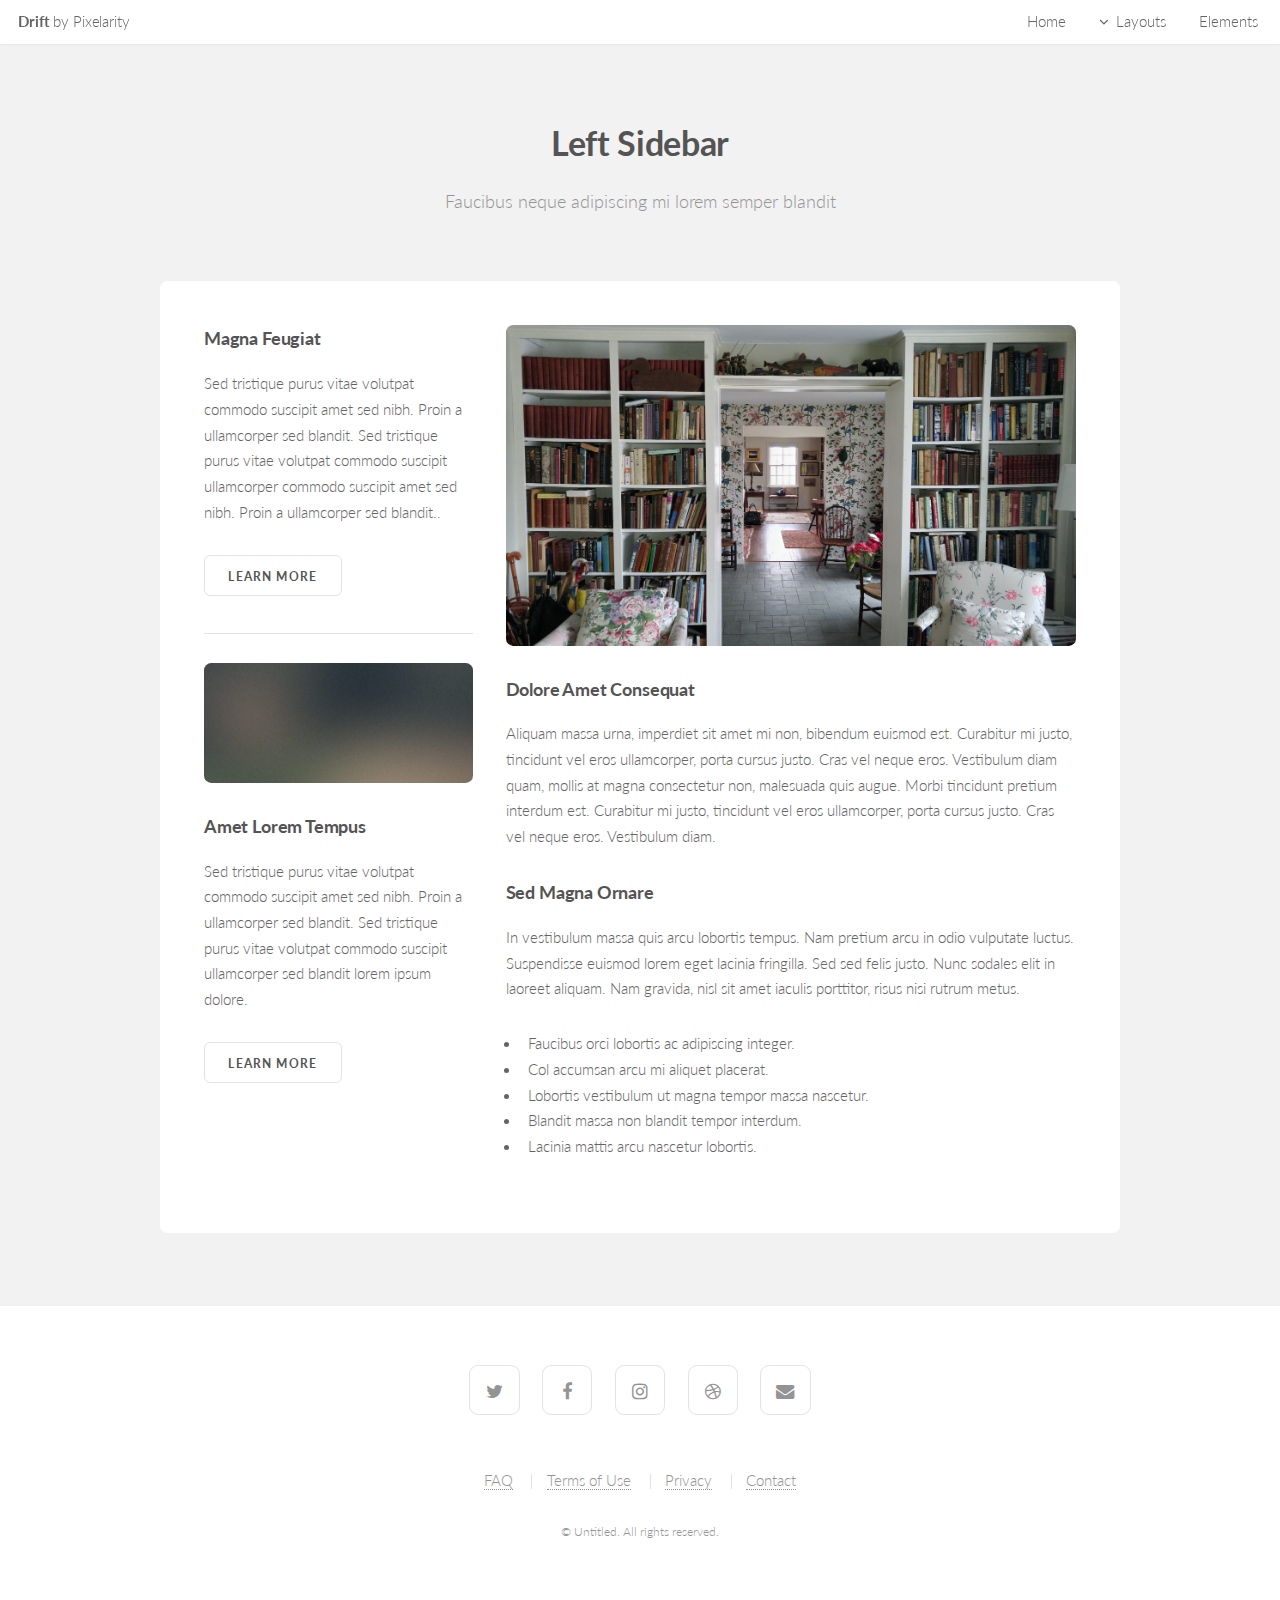
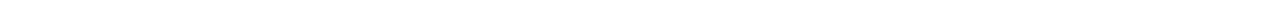
==== left-sidebar.html @ 007a4d3f "Initial" ====
<!DOCTYPE HTML>
<!--
	Drift by Pixelarity
	pixelarity.com | hello@pixelarity.com
	License: pixelarity.com/license
-->
<html>
	<head>
		<title>Untitled</title>
		<meta charset="utf-8" />
		<meta name="viewport" content="width=device-width, initial-scale=1, user-scalable=no" />
		<link rel="stylesheet" href="assets/css/main.css" />
	</head>
	<body class="is-preload">

		<!-- Header -->
			<header id="header">
				<h1><a href="index.html">Drift <span>by Pixelarity</span></a></h1>
				<nav id="nav">
					<ul>
						<li><a href="index.html">Home</a></li>
						<li>
							<a href="#" class="icon fa-angle-down">Layouts</a>
							<ul>
								<li><a href="left-sidebar.html">Left Sidebar</a></li>
								<li><a href="right-sidebar.html">Right Sidebar</a></li>
								<li><a href="no-sidebar.html">No Sidebar</a></li>
								<li>
									<a href="#">Submenu</a>
									<ul>
										<li><a href="#">Option 1</a></li>
										<li><a href="#">Option 2</a></li>
										<li><a href="#">Option 3</a></li>
										<li><a href="#">Option 4</a></li>
									</ul>
								</li>
							</ul>
						</li>
						<li><a href="elements.html">Elements</a></li>
					</ul>
				</nav>
			</header>

		<!-- Main -->
			<section id="main" class="wrapper style1">
				<header class="major">
					<h2>Left Sidebar</h2>
					<p>Faucibus neque adipiscing mi lorem semper blandit</p>
				</header>
				<div class="container">
					<div class="row gtr-150">
						<div class="col-4 col-12-medium">

							<!-- Sidebar -->
								<section id="sidebar">
									<section>
										<h3>Magna Feugiat</h3>
										<p>Sed tristique purus vitae volutpat commodo suscipit amet sed nibh. Proin a ullamcorper sed blandit. Sed tristique purus vitae volutpat commodo suscipit ullamcorper commodo suscipit amet sed nibh. Proin a ullamcorper sed blandit..</p>
										<footer>
											<ul class="actions">
												<li><a href="#" class="button small alt">Learn More</a></li>
											</ul>
										</footer>
									</section>
									<hr />
									<section>
										<a href="#" class="image fit"><img src="images/pic02.jpg" alt="" /></a>
										<h3>Amet Lorem Tempus</h3>
										<p>Sed tristique purus vitae volutpat commodo suscipit amet sed nibh. Proin a ullamcorper sed blandit. Sed tristique purus vitae volutpat commodo suscipit ullamcorper sed blandit lorem ipsum dolore.</p>
										<footer>
											<ul class="actions">
												<li><a href="#" class="button small alt">Learn More</a></li>
											</ul>
										</footer>
									</section>
								</section>

						</div>
						<div class="col-8 col-12-medium imp-medium">

							<!-- Content -->
								<section id="content">
									<a href="#" class="image fit"><img src="images/slide02.jpg" alt="" /></a>
									<h3>Dolore Amet Consequat</h3>
									<p>Aliquam massa urna, imperdiet sit amet mi non, bibendum euismod est. Curabitur mi justo, tincidunt vel eros ullamcorper, porta cursus justo. Cras vel neque eros. Vestibulum diam quam, mollis at magna consectetur non, malesuada quis augue. Morbi tincidunt pretium interdum est. Curabitur mi justo, tincidunt vel eros ullamcorper, porta cursus justo. Cras vel neque eros. Vestibulum diam.</p>
									<h3>Sed Magna Ornare</h3>
									<p>In vestibulum massa quis arcu lobortis tempus. Nam pretium arcu in odio vulputate luctus. Suspendisse euismod lorem eget lacinia fringilla. Sed sed felis justo. Nunc sodales elit in laoreet aliquam. Nam gravida, nisl sit amet iaculis porttitor, risus nisi rutrum metus.</p>
									<ul>
										<li>Faucibus orci lobortis ac adipiscing integer.</li>
										<li>Col accumsan arcu mi aliquet placerat.</li>
										<li>Lobortis vestibulum ut magna tempor massa nascetur.</li>
										<li>Blandit massa non blandit tempor interdum.</li>
										<li>Lacinia mattis arcu nascetur lobortis.</li>
									</ul>
								</section>

						</div>
					</div>
				</div>
			</section>

		<!-- Footer -->
			<footer id="footer">
				<ul class="icons">
					<li><a href="#" class="icon fa-twitter"><span class="label">Twitter</span></a></li>
					<li><a href="#" class="icon fa-facebook"><span class="label">Facebook</span></a></li>
					<li><a href="#" class="icon fa-instagram"><span class="label">Instagram</span></a></li>
					<li><a href="#" class="icon fa-dribbble"><span class="label">Dribbble</span></a></li>
					<li><a href="#" class="icon fa-envelope"><span class="label">Envelope</span></a></li>
				</ul>
				<ul class="menu">
					<li><a href="#">FAQ</a></li>
					<li><a href="#">Terms of Use</a></li>
					<li><a href="#">Privacy</a></li>
					<li><a href="#">Contact</a></li>
				</ul>
				<span class="copyright">
					&copy; Untitled. All rights reserved.
				</span>
			</footer>

		<!-- Scripts -->
			<script src="assets/js/jquery.min.js"></script>
			<script src="assets/js/jquery.dropotron.min.js"></script>
			<script src="assets/js/jquery.scrollex.min.js"></script>
			<script src="assets/js/jquery.scrolly.min.js"></script>
			<script src="assets/js/jquery.slidertron.min.js"></script>
			<script src="assets/js/browser.min.js"></script>
			<script src="assets/js/breakpoints.min.js"></script>
			<script src="assets/js/util.js"></script>
			<script src="assets/js/main.js"></script>

	</body>
</html>
---- assets/css/main.css ----
@import url("font-awesome.min.css");
@import url("https://fonts.googleapis.com/css?family=Lato:300,700");

/*
	Drift by Pixelarity
	pixelarity.com | hello@pixelarity.com
	License: pixelarity.com/license
*/

html, body, div, span, applet, object,
iframe, h1, h2, h3, h4, h5, h6, p, blockquote,
pre, a, abbr, acronym, address, big, cite,
code, del, dfn, em, img, ins, kbd, q, s, samp,
small, strike, strong, sub, sup, tt, var, b,
u, i, center, dl, dt, dd, ol, ul, li, fieldset,
form, label, legend, table, caption, tbody,
tfoot, thead, tr, th, td, article, aside,
canvas, details, embed, figure, figcaption,
footer, header, hgroup, menu, nav, output, ruby,
section, summary, time, mark, audio, video {
	margin: 0;
	padding: 0;
	border: 0;
	font-size: 100%;
	font: inherit;
	vertical-align: baseline;}

article, aside, details, figcaption, figure,
footer, header, hgroup, menu, nav, section {
	display: block;}

body {
	line-height: 1;
}

ol, ul {
	list-style: none;
}

blockquote, q {
	quotes: none;
}

	blockquote:before, blockquote:after, q:before, q:after {
		content: '';
		content: none;
	}

table {
	border-collapse: collapse;
	border-spacing: 0;
}

body {
	-webkit-text-size-adjust: none;
}

mark {
	background-color: transparent;
	color: inherit;
}

input::-moz-focus-inner {
	border: 0;
	padding: 0;
}

input, select, textarea {
	-moz-appearance: none;
	-webkit-appearance: none;
	-ms-appearance: none;
	appearance: none;
}

/* Basic */

	html {
		box-sizing: border-box;
	}

	*, *:before, *:after {
		box-sizing: inherit;
	}

	body {
		background: #fff;
	}

		body.is-preload *, body.is-preload *:before, body.is-preload *:after {
			-moz-animation: none !important;
			-webkit-animation: none !important;
			-ms-animation: none !important;
			animation: none !important;
			-moz-transition: none !important;
			-webkit-transition: none !important;
			-ms-transition: none !important;
			transition: none !important;
		}

	body, input, select, textarea {
		color: #646464;
		font-family: "Lato", Helvetica, sans-serif;
		font-size: 15pt;
		font-weight: 300;
		line-height: 1.75em;
	}

	a {
		-moz-transition: color 0.2s ease-in-out, border-color 0.2s ease-in-out;
		-webkit-transition: color 0.2s ease-in-out, border-color 0.2s ease-in-out;
		-ms-transition: color 0.2s ease-in-out, border-color 0.2s ease-in-out;
		transition: color 0.2s ease-in-out, border-color 0.2s ease-in-out;
		color: #e0555a;
		text-decoration: none;
		border-bottom: dotted 1px;
	}

		a:hover {
			text-decoration: none;
			color: #e0555a !important;
			border-bottom-color: transparent;
		}

	strong, b {
		color: #545454;
		font-weight: 700;
	}

	em, i {
		font-style: italic;
	}

	p {
		margin: 0 0 2em 0;
	}

	h1, h2, h3, h4, h5, h6 {
		color: #545454;
		font-weight: 700;
		line-height: 1em;
		margin: 0 0 1em 0;
		letter-spacing: -0.01em;
	}

		h1 a, h2 a, h3 a, h4 a, h5 a, h6 a {
			color: inherit;
			text-decoration: none;
		}
	
	h2 {
		font-size: 1.75em;
		line-height: 1.5em;
	}

	h3 {
		font-size: 1.25em;
		line-height: 1.5em;
	}

	h4 {
		font-size: 1.1em;
		line-height: 1.5em;
	}

	h5 {
		font-size: 0.9em;
		line-height: 1.5em;
	}

	h6 {
		font-size: 0.7em;
		line-height: 1.5em;
	}

	sub {
		font-size: 0.8em;
		position: relative;
		top: 0.5em;
	}

	sup {
		font-size: 0.8em;
		position: relative;
		top: -0.5em;
	}

	hr {
		border: 0;
		border-bottom: solid 1px rgba(144, 144, 144, 0.25);
		margin: 2em 0;
	}

		hr.major {
			margin: 3em 0;
		}

	blockquote {
		border-left: solid 4px rgba(144, 144, 144, 0.25);
		font-style: italic;
		margin: 0 0 2em 0;
		padding: 0.5em 0 0.5em 2em;
	}

	code {
		background: rgba(144, 144, 144, 0.075);
		border-radius: 0.5em;
		border: solid 1px rgba(144, 144, 144, 0.25);
		font-family: "Courier New", monospace;
		font-size: 0.9em;
		margin: 0 0.25em;
		padding: 0.25em 0.65em;
	}

	pre {
		-webkit-overflow-scrolling: touch;
		font-family: "Courier New", monospace;
		font-size: 0.9em;
		margin: 0 0 2em 0;
	}

		pre code {
			display: block;
			line-height: 1.75em;
			padding: 1em 1.5em;
			overflow-x: auto;
		}

	.align-left {
		text-align: left;
	}

	.align-center {
		text-align: center;
	}

	.align-right {
		text-align: right;
	}

/* Row */

	.row {
		display: flex;
		flex-wrap: wrap;
		box-sizing: border-box;
		align-items: stretch;
	}

		.row > * {
			box-sizing: border-box;
		}

		.row.gtr-uniform > * > :last-child {
			margin-bottom: 0;
		}

		.row.aln-left {
			justify-content: flex-start;
		}

		.row.aln-center {
			justify-content: center;
		}

		.row.aln-right {
			justify-content: flex-end;
		}

		.row.aln-top {
			align-items: flex-start;
		}

		.row.aln-middle {
			align-items: center;
		}

		.row.aln-bottom {
			align-items: flex-end;
		}

		.row > .imp {
			order: -1;
		}

		.row > .col-1 {
			width: 8.3333333333%;
		}

		.row > .off-1 {
			margin-left: 8.3333333333%;
		}

		.row > .col-2 {
			width: 16.6666666667%;
		}

		.row > .off-2 {
			margin-left: 16.6666666667%;
		}

		.row > .col-3 {
			width: 25%;
		}

		.row > .off-3 {
			margin-left: 25%;
		}

		.row > .col-4 {
			width: 33.3333333333%;
		}

		.row > .off-4 {
			margin-left: 33.3333333333%;
		}

		.row > .col-5 {
			width: 41.6666666667%;
		}

		.row > .off-5 {
			margin-left: 41.6666666667%;
		}

		.row > .col-6 {
			width: 50%;
		}

		.row > .off-6 {
			margin-left: 50%;
		}

		.row > .col-7 {
			width: 58.3333333333%;
		}

		.row > .off-7 {
			margin-left: 58.3333333333%;
		}

		.row > .col-8 {
			width: 66.6666666667%;
		}

		.row > .off-8 {
			margin-left: 66.6666666667%;
		}

		.row > .col-9 {
			width: 75%;
		}

		.row > .off-9 {
			margin-left: 75%;
		}

		.row > .col-10 {
			width: 83.3333333333%;
		}

		.row > .off-10 {
			margin-left: 83.3333333333%;
		}

		.row > .col-11 {
			width: 91.6666666667%;
		}

		.row > .off-11 {
			margin-left: 91.6666666667%;
		}

		.row > .col-12 {
			width: 100%;
		}

		.row > .off-12 {
			margin-left: 100%;
		}

		.row.gtr-0 {
			margin-top: 0;
			margin-left: 0em;
		}

			.row.gtr-0 > * {
				padding: 0 0 0 0em;
			}

			.row.gtr-0.gtr-uniform {
				margin-top: 0em;
			}

				.row.gtr-0.gtr-uniform > * {
					padding-top: 0em;
				}

		.row.gtr-25 {
			margin-top: 0;
			margin-left: -0.5em;
		}

			.row.gtr-25 > * {
				padding: 0 0 0 0.5em;
			}

			.row.gtr-25.gtr-uniform {
				margin-top: -0.5em;
			}

				.row.gtr-25.gtr-uniform > * {
					padding-top: 0.5em;
				}

		.row.gtr-50 {
			margin-top: 0;
			margin-left: -1em;
		}

			.row.gtr-50 > * {
				padding: 0 0 0 1em;
			}

			.row.gtr-50.gtr-uniform {
				margin-top: -1em;
			}

				.row.gtr-50.gtr-uniform > * {
					padding-top: 1em;
				}

		.row {
			margin-top: 0;
			margin-left: -2em;
		}

			.row > * {
				padding: 0 0 0 2em;
			}

			.row.gtr-uniform {
				margin-top: -2em;
			}

				.row.gtr-uniform > * {
					padding-top: 2em;
				}

		.row.gtr-150 {
			margin-top: 0;
			margin-left: -3em;
		}

			.row.gtr-150 > * {
				padding: 0 0 0 3em;
			}

			.row.gtr-150.gtr-uniform {
				margin-top: -3em;
			}

				.row.gtr-150.gtr-uniform > * {
					padding-top: 3em;
				}

		.row.gtr-200 {
			margin-top: 0;
			margin-left: -4em;
		}

			.row.gtr-200 > * {
				padding: 0 0 0 4em;
			}

			.row.gtr-200.gtr-uniform {
				margin-top: -4em;
			}

				.row.gtr-200.gtr-uniform > * {
					padding-top: 4em;
				}

		@media screen and (max-width: 1680px) {

			.row {
				display: flex;
				flex-wrap: wrap;
				box-sizing: border-box;
				align-items: stretch;
			}

				.row > * {
					box-sizing: border-box;
				}

				.row.gtr-uniform > * > :last-child {
					margin-bottom: 0;
				}

				.row.aln-left {
					justify-content: flex-start;
				}

				.row.aln-center {
					justify-content: center;
				}

				.row.aln-right {
					justify-content: flex-end;
				}

				.row.aln-top {
					align-items: flex-start;
				}

				.row.aln-middle {
					align-items: center;
				}

				.row.aln-bottom {
					align-items: flex-end;
				}

				.row > .imp-xlarge {
					order: -1;
				}

				.row > .col-1-xlarge {
					width: 8.3333333333%;
				}

				.row > .off-1-xlarge {
					margin-left: 8.3333333333%;
				}

				.row > .col-2-xlarge {
					width: 16.6666666667%;
				}

				.row > .off-2-xlarge {
					margin-left: 16.6666666667%;
				}

				.row > .col-3-xlarge {
					width: 25%;
				}

				.row > .off-3-xlarge {
					margin-left: 25%;
				}

				.row > .col-4-xlarge {
					width: 33.3333333333%;
				}

				.row > .off-4-xlarge {
					margin-left: 33.3333333333%;
				}

				.row > .col-5-xlarge {
					width: 41.6666666667%;
				}

				.row > .off-5-xlarge {
					margin-left: 41.6666666667%;
				}

				.row > .col-6-xlarge {
					width: 50%;
				}

				.row > .off-6-xlarge {
					margin-left: 50%;
				}

				.row > .col-7-xlarge {
					width: 58.3333333333%;
				}

				.row > .off-7-xlarge {
					margin-left: 58.3333333333%;
				}

				.row > .col-8-xlarge {
					width: 66.6666666667%;
				}

				.row > .off-8-xlarge {
					margin-left: 66.6666666667%;
				}

				.row > .col-9-xlarge {
					width: 75%;
				}

				.row > .off-9-xlarge {
					margin-left: 75%;
				}

				.row > .col-10-xlarge {
					width: 83.3333333333%;
				}

				.row > .off-10-xlarge {
					margin-left: 83.3333333333%;
				}

				.row > .col-11-xlarge {
					width: 91.6666666667%;
				}

				.row > .off-11-xlarge {
					margin-left: 91.6666666667%;
				}

				.row > .col-12-xlarge {
					width: 100%;
				}

				.row > .off-12-xlarge {
					margin-left: 100%;
				}

				.row.gtr-0 {
					margin-top: 0;
					margin-left: 0em;
				}

					.row.gtr-0 > * {
						padding: 0 0 0 0em;
					}

					.row.gtr-0.gtr-uniform {
						margin-top: 0em;
					}

						.row.gtr-0.gtr-uniform > * {
							padding-top: 0em;
						}

				.row.gtr-25 {
					margin-top: 0;
					margin-left: -0.5em;
				}

					.row.gtr-25 > * {
						padding: 0 0 0 0.5em;
					}

					.row.gtr-25.gtr-uniform {
						margin-top: -0.5em;
					}

						.row.gtr-25.gtr-uniform > * {
							padding-top: 0.5em;
						}

				.row.gtr-50 {
					margin-top: 0;
					margin-left: -1em;
				}

					.row.gtr-50 > * {
						padding: 0 0 0 1em;
					}

					.row.gtr-50.gtr-uniform {
						margin-top: -1em;
					}

						.row.gtr-50.gtr-uniform > * {
							padding-top: 1em;
						}

				.row {
					margin-top: 0;
					margin-left: -2em;
				}

					.row > * {
						padding: 0 0 0 2em;
					}

					.row.gtr-uniform {
						margin-top: -2em;
					}

						.row.gtr-uniform > * {
							padding-top: 2em;
						}

				.row.gtr-150 {
					margin-top: 0;
					margin-left: -3em;
				}

					.row.gtr-150 > * {
						padding: 0 0 0 3em;
					}

					.row.gtr-150.gtr-uniform {
						margin-top: -3em;
					}

						.row.gtr-150.gtr-uniform > * {
							padding-top: 3em;
						}

				.row.gtr-200 {
					margin-top: 0;
					margin-left: -4em;
				}

					.row.gtr-200 > * {
						padding: 0 0 0 4em;
					}

					.row.gtr-200.gtr-uniform {
						margin-top: -4em;
					}

						.row.gtr-200.gtr-uniform > * {
							padding-top: 4em;
						}

		}

		@media screen and (max-width: 1280px) {

			.row {
				display: flex;
				flex-wrap: wrap;
				box-sizing: border-box;
				align-items: stretch;
			}

				.row > * {
					box-sizing: border-box;
				}

				.row.gtr-uniform > * > :last-child {
					margin-bottom: 0;
				}

				.row.aln-left {
					justify-content: flex-start;
				}

				.row.aln-center {
					justify-content: center;
				}

				.row.aln-right {
					justify-content: flex-end;
				}

				.row.aln-top {
					align-items: flex-start;
				}

				.row.aln-middle {
					align-items: center;
				}

				.row.aln-bottom {
					align-items: flex-end;
				}

				.row > .imp-large {
					order: -1;
				}

				.row > .col-1-large {
					width: 8.3333333333%;
				}

				.row > .off-1-large {
					margin-left: 8.3333333333%;
				}

				.row > .col-2-large {
					width: 16.6666666667%;
				}

				.row > .off-2-large {
					margin-left: 16.6666666667%;
				}

				.row > .col-3-large {
					width: 25%;
				}

				.row > .off-3-large {
					margin-left: 25%;
				}

				.row > .col-4-large {
					width: 33.3333333333%;
				}

				.row > .off-4-large {
					margin-left: 33.3333333333%;
				}

				.row > .col-5-large {
					width: 41.6666666667%;
				}

				.row > .off-5-large {
					margin-left: 41.6666666667%;
				}

				.row > .col-6-large {
					width: 50%;
				}

				.row > .off-6-large {
					margin-left: 50%;
				}

				.row > .col-7-large {
					width: 58.3333333333%;
				}

				.row > .off-7-large {
					margin-left: 58.3333333333%;
				}

				.row > .col-8-large {
					width: 66.6666666667%;
				}

				.row > .off-8-large {
					margin-left: 66.6666666667%;
				}

				.row > .col-9-large {
					width: 75%;
				}

				.row > .off-9-large {
					margin-left: 75%;
				}

				.row > .col-10-large {
					width: 83.3333333333%;
				}

				.row > .off-10-large {
					margin-left: 83.3333333333%;
				}

				.row > .col-11-large {
					width: 91.6666666667%;
				}

				.row > .off-11-large {
					margin-left: 91.6666666667%;
				}

				.row > .col-12-large {
					width: 100%;
				}

				.row > .off-12-large {
					margin-left: 100%;
				}

				.row.gtr-0 {
					margin-top: 0;
					margin-left: 0em;
				}

					.row.gtr-0 > * {
						padding: 0 0 0 0em;
					}

					.row.gtr-0.gtr-uniform {
						margin-top: 0em;
					}

						.row.gtr-0.gtr-uniform > * {
							padding-top: 0em;
						}

				.row.gtr-25 {
					margin-top: 0;
					margin-left: -0.375em;
				}

					.row.gtr-25 > * {
						padding: 0 0 0 0.375em;
					}

					.row.gtr-25.gtr-uniform {
						margin-top: -0.375em;
					}

						.row.gtr-25.gtr-uniform > * {
							padding-top: 0.375em;
						}

				.row.gtr-50 {
					margin-top: 0;
					margin-left: -0.75em;
				}

					.row.gtr-50 > * {
						padding: 0 0 0 0.75em;
					}

					.row.gtr-50.gtr-uniform {
						margin-top: -0.75em;
					}

						.row.gtr-50.gtr-uniform > * {
							padding-top: 0.75em;
						}

				.row {
					margin-top: 0;
					margin-left: -1.5em;
				}

					.row > * {
						padding: 0 0 0 1.5em;
					}

					.row.gtr-uniform {
						margin-top: -1.5em;
					}

						.row.gtr-uniform > * {
							padding-top: 1.5em;
						}

				.row.gtr-150 {
					margin-top: 0;
					margin-left: -2.25em;
				}

					.row.gtr-150 > * {
						padding: 0 0 0 2.25em;
					}

					.row.gtr-150.gtr-uniform {
						margin-top: -2.25em;
					}

						.row.gtr-150.gtr-uniform > * {
							padding-top: 2.25em;
						}

				.row.gtr-200 {
					margin-top: 0;
					margin-left: -3em;
				}

					.row.gtr-200 > * {
						padding: 0 0 0 3em;
					}

					.row.gtr-200.gtr-uniform {
						margin-top: -3em;
					}

						.row.gtr-200.gtr-uniform > * {
							padding-top: 3em;
						}

		}

		@media screen and (max-width: 980px) {

			.row {
				display: flex;
				flex-wrap: wrap;
				box-sizing: border-box;
				align-items: stretch;
			}

				.row > * {
					box-sizing: border-box;
				}

				.row.gtr-uniform > * > :last-child {
					margin-bottom: 0;
				}

				.row.aln-left {
					justify-content: flex-start;
				}

				.row.aln-center {
					justify-content: center;
				}

				.row.aln-right {
					justify-content: flex-end;
				}

				.row.aln-top {
					align-items: flex-start;
				}

				.row.aln-middle {
					align-items: center;
				}

				.row.aln-bottom {
					align-items: flex-end;
				}

				.row > .imp-medium {
					order: -1;
				}

				.row > .col-1-medium {
					width: 8.3333333333%;
				}

				.row > .off-1-medium {
					margin-left: 8.3333333333%;
				}

				.row > .col-2-medium {
					width: 16.6666666667%;
				}

				.row > .off-2-medium {
					margin-left: 16.6666666667%;
				}

				.row > .col-3-medium {
					width: 25%;
				}

				.row > .off-3-medium {
					margin-left: 25%;
				}

				.row > .col-4-medium {
					width: 33.3333333333%;
				}

				.row > .off-4-medium {
					margin-left: 33.3333333333%;
				}

				.row > .col-5-medium {
					width: 41.6666666667%;
				}

				.row > .off-5-medium {
					margin-left: 41.6666666667%;
				}

				.row > .col-6-medium {
					width: 50%;
				}

				.row > .off-6-medium {
					margin-left: 50%;
				}

				.row > .col-7-medium {
					width: 58.3333333333%;
				}

				.row > .off-7-medium {
					margin-left: 58.3333333333%;
				}

				.row > .col-8-medium {
					width: 66.6666666667%;
				}

				.row > .off-8-medium {
					margin-left: 66.6666666667%;
				}

				.row > .col-9-medium {
					width: 75%;
				}

				.row > .off-9-medium {
					margin-left: 75%;
				}

				.row > .col-10-medium {
					width: 83.3333333333%;
				}

				.row > .off-10-medium {
					margin-left: 83.3333333333%;
				}

				.row > .col-11-medium {
					width: 91.6666666667%;
				}

				.row > .off-11-medium {
					margin-left: 91.6666666667%;
				}

				.row > .col-12-medium {
					width: 100%;
				}

				.row > .off-12-medium {
					margin-left: 100%;
				}

				.row.gtr-0 {
					margin-top: 0;
					margin-left: 0em;
				}

					.row.gtr-0 > * {
						padding: 0 0 0 0em;
					}

					.row.gtr-0.gtr-uniform {
						margin-top: 0em;
					}

						.row.gtr-0.gtr-uniform > * {
							padding-top: 0em;
						}

				.row.gtr-25 {
					margin-top: 0;
					margin-left: -0.375em;
				}

					.row.gtr-25 > * {
						padding: 0 0 0 0.375em;
					}

					.row.gtr-25.gtr-uniform {
						margin-top: -0.375em;
					}

						.row.gtr-25.gtr-uniform > * {
							padding-top: 0.375em;
						}

				.row.gtr-50 {
					margin-top: 0;
					margin-left: -0.75em;
				}

					.row.gtr-50 > * {
						padding: 0 0 0 0.75em;
					}

					.row.gtr-50.gtr-uniform {
						margin-top: -0.75em;
					}

						.row.gtr-50.gtr-uniform > * {
							padding-top: 0.75em;
						}

				.row {
					margin-top: 0;
					margin-left: -1.5em;
				}

					.row > * {
						padding: 0 0 0 1.5em;
					}

					.row.gtr-uniform {
						margin-top: -1.5em;
					}

						.row.gtr-uniform > * {
							padding-top: 1.5em;
						}

				.row.gtr-150 {
					margin-top: 0;
					margin-left: -2.25em;
				}

					.row.gtr-150 > * {
						padding: 0 0 0 2.25em;
					}

					.row.gtr-150.gtr-uniform {
						margin-top: -2.25em;
					}

						.row.gtr-150.gtr-uniform > * {
							padding-top: 2.25em;
						}

				.row.gtr-200 {
					margin-top: 0;
					margin-left: -3em;
				}

					.row.gtr-200 > * {
						padding: 0 0 0 3em;
					}

					.row.gtr-200.gtr-uniform {
						margin-top: -3em;
					}

						.row.gtr-200.gtr-uniform > * {
							padding-top: 3em;
						}

		}

		@media screen and (max-width: 736px) {

			.row {
				display: flex;
				flex-wrap: wrap;
				box-sizing: border-box;
				align-items: stretch;
			}

				.row > * {
					box-sizing: border-box;
				}

				.row.gtr-uniform > * > :last-child {
					margin-bottom: 0;
				}

				.row.aln-left {
					justify-content: flex-start;
				}

				.row.aln-center {
					justify-content: center;
				}

				.row.aln-right {
					justify-content: flex-end;
				}

				.row.aln-top {
					align-items: flex-start;
				}

				.row.aln-middle {
					align-items: center;
				}

				.row.aln-bottom {
					align-items: flex-end;
				}

				.row > .imp-small {
					order: -1;
				}

				.row > .col-1-small {
					width: 8.3333333333%;
				}

				.row > .off-1-small {
					margin-left: 8.3333333333%;
				}

				.row > .col-2-small {
					width: 16.6666666667%;
				}

				.row > .off-2-small {
					margin-left: 16.6666666667%;
				}

				.row > .col-3-small {
					width: 25%;
				}

				.row > .off-3-small {
					margin-left: 25%;
				}

				.row > .col-4-small {
					width: 33.3333333333%;
				}

				.row > .off-4-small {
					margin-left: 33.3333333333%;
				}

				.row > .col-5-small {
					width: 41.6666666667%;
				}

				.row > .off-5-small {
					margin-left: 41.6666666667%;
				}

				.row > .col-6-small {
					width: 50%;
				}

				.row > .off-6-small {
					margin-left: 50%;
				}

				.row > .col-7-small {
					width: 58.3333333333%;
				}

				.row > .off-7-small {
					margin-left: 58.3333333333%;
				}

				.row > .col-8-small {
					width: 66.6666666667%;
				}

				.row > .off-8-small {
					margin-left: 66.6666666667%;
				}

				.row > .col-9-small {
					width: 75%;
				}

				.row > .off-9-small {
					margin-left: 75%;
				}

				.row > .col-10-small {
					width: 83.3333333333%;
				}

				.row > .off-10-small {
					margin-left: 83.3333333333%;
				}

				.row > .col-11-small {
					width: 91.6666666667%;
				}

				.row > .off-11-small {
					margin-left: 91.6666666667%;
				}

				.row > .col-12-small {
					width: 100%;
				}

				.row > .off-12-small {
					margin-left: 100%;
				}

				.row.gtr-0 {
					margin-top: 0;
					margin-left: 0em;
				}

					.row.gtr-0 > * {
						padding: 0 0 0 0em;
					}

					.row.gtr-0.gtr-uniform {
						margin-top: 0em;
					}

						.row.gtr-0.gtr-uniform > * {
							padding-top: 0em;
						}

				.row.gtr-25 {
					margin-top: 0;
					margin-left: -0.3125em;
				}

					.row.gtr-25 > * {
						padding: 0 0 0 0.3125em;
					}

					.row.gtr-25.gtr-uniform {
						margin-top: -0.3125em;
					}

						.row.gtr-25.gtr-uniform > * {
							padding-top: 0.3125em;
						}

				.row.gtr-50 {
					margin-top: 0;
					margin-left: -0.625em;
				}

					.row.gtr-50 > * {
						padding: 0 0 0 0.625em;
					}

					.row.gtr-50.gtr-uniform {
						margin-top: -0.625em;
					}

						.row.gtr-50.gtr-uniform > * {
							padding-top: 0.625em;
						}

				.row {
					margin-top: 0;
					margin-left: -1.25em;
				}

					.row > * {
						padding: 0 0 0 1.25em;
					}

					.row.gtr-uniform {
						margin-top: -1.25em;
					}

						.row.gtr-uniform > * {
							padding-top: 1.25em;
						}

				.row.gtr-150 {
					margin-top: 0;
					margin-left: -1.875em;
				}

					.row.gtr-150 > * {
						padding: 0 0 0 1.875em;
					}

					.row.gtr-150.gtr-uniform {
						margin-top: -1.875em;
					}

						.row.gtr-150.gtr-uniform > * {
							padding-top: 1.875em;
						}

				.row.gtr-200 {
					margin-top: 0;
					margin-left: -2.5em;
				}

					.row.gtr-200 > * {
						padding: 0 0 0 2.5em;
					}

					.row.gtr-200.gtr-uniform {
						margin-top: -2.5em;
					}

						.row.gtr-200.gtr-uniform > * {
							padding-top: 2.5em;
						}

		}

		@media screen and (max-width: 480px) {

			.row {
				display: flex;
				flex-wrap: wrap;
				box-sizing: border-box;
				align-items: stretch;
			}

				.row > * {
					box-sizing: border-box;
				}

				.row.gtr-uniform > * > :last-child {
					margin-bottom: 0;
				}

				.row.aln-left {
					justify-content: flex-start;
				}

				.row.aln-center {
					justify-content: center;
				}

				.row.aln-right {
					justify-content: flex-end;
				}

				.row.aln-top {
					align-items: flex-start;
				}

				.row.aln-middle {
					align-items: center;
				}

				.row.aln-bottom {
					align-items: flex-end;
				}

				.row > .imp-xsmall {
					order: -1;
				}

				.row > .col-1-xsmall {
					width: 8.3333333333%;
				}

				.row > .off-1-xsmall {
					margin-left: 8.3333333333%;
				}

				.row > .col-2-xsmall {
					width: 16.6666666667%;
				}

				.row > .off-2-xsmall {
					margin-left: 16.6666666667%;
				}

				.row > .col-3-xsmall {
					width: 25%;
				}

				.row > .off-3-xsmall {
					margin-left: 25%;
				}

				.row > .col-4-xsmall {
					width: 33.3333333333%;
				}

				.row > .off-4-xsmall {
					margin-left: 33.3333333333%;
				}

				.row > .col-5-xsmall {
					width: 41.6666666667%;
				}

				.row > .off-5-xsmall {
					margin-left: 41.6666666667%;
				}

				.row > .col-6-xsmall {
					width: 50%;
				}

				.row > .off-6-xsmall {
					margin-left: 50%;
				}

				.row > .col-7-xsmall {
					width: 58.3333333333%;
				}

				.row > .off-7-xsmall {
					margin-left: 58.3333333333%;
				}

				.row > .col-8-xsmall {
					width: 66.6666666667%;
				}

				.row > .off-8-xsmall {
					margin-left: 66.6666666667%;
				}

				.row > .col-9-xsmall {
					width: 75%;
				}

				.row > .off-9-xsmall {
					margin-left: 75%;
				}

				.row > .col-10-xsmall {
					width: 83.3333333333%;
				}

				.row > .off-10-xsmall {
					margin-left: 83.3333333333%;
				}

				.row > .col-11-xsmall {
					width: 91.6666666667%;
				}

				.row > .off-11-xsmall {
					margin-left: 91.6666666667%;
				}

				.row > .col-12-xsmall {
					width: 100%;
				}

				.row > .off-12-xsmall {
					margin-left: 100%;
				}

				.row.gtr-0 {
					margin-top: 0;
					margin-left: 0em;
				}

					.row.gtr-0 > * {
						padding: 0 0 0 0em;
					}

					.row.gtr-0.gtr-uniform {
						margin-top: 0em;
					}

						.row.gtr-0.gtr-uniform > * {
							padding-top: 0em;
						}

				.row.gtr-25 {
					margin-top: 0;
					margin-left: -0.3125em;
				}

					.row.gtr-25 > * {
						padding: 0 0 0 0.3125em;
					}

					.row.gtr-25.gtr-uniform {
						margin-top: -0.3125em;
					}

						.row.gtr-25.gtr-uniform > * {
							padding-top: 0.3125em;
						}

				.row.gtr-50 {
					margin-top: 0;
					margin-left: -0.625em;
				}

					.row.gtr-50 > * {
						padding: 0 0 0 0.625em;
					}

					.row.gtr-50.gtr-uniform {
						margin-top: -0.625em;
					}

						.row.gtr-50.gtr-uniform > * {
							padding-top: 0.625em;
						}

				.row {
					margin-top: 0;
					margin-left: -1.25em;
				}

					.row > * {
						padding: 0 0 0 1.25em;
					}

					.row.gtr-uniform {
						margin-top: -1.25em;
					}

						.row.gtr-uniform > * {
							padding-top: 1.25em;
						}

				.row.gtr-150 {
					margin-top: 0;
					margin-left: -1.875em;
				}

					.row.gtr-150 > * {
						padding: 0 0 0 1.875em;
					}

					.row.gtr-150.gtr-uniform {
						margin-top: -1.875em;
					}

						.row.gtr-150.gtr-uniform > * {
							padding-top: 1.875em;
						}

				.row.gtr-200 {
					margin-top: 0;
					margin-left: -2.5em;
				}

					.row.gtr-200 > * {
						padding: 0 0 0 2.5em;
					}

					.row.gtr-200.gtr-uniform {
						margin-top: -2.5em;
					}

						.row.gtr-200.gtr-uniform > * {
							padding-top: 2.5em;
						}

		}

/* Container */

	.container {
		margin: 0 auto;
		width: 1400px;
	}

		@media screen and (max-width: 1680px) {

			.container {
				width: 1200px;
			}

		}

		@media screen and (max-width: 1280px) {

			.container {
				width: 960px;
			}

		}

		@media screen and (max-width: 980px) {

			.container {
				width: 90%;
			}

		}

		@media screen and (max-width: 736px) {

			.container {
				width: 90%;
			}

		}

/* Section/Article */

	section.special, article.special {
		text-align: center;
	}

	header p {
		color: #949494;
		position: relative;
		margin: 0 0 1.5em 0;
	}

	header h2 + p {
		font-size: 1.25em;
		margin-top: -1em;
		line-height: 1.75em;
	}

	header h3 + p {
		font-size: 1.1em;
		margin-top: -0.85em;
		line-height: 1.5em;
	}

	header h4 + p,
	header h5 + p,
	header h6 + p {
		font-size: 0.9em;
		margin-top: -0.75em;
		line-height: 1.5em;
	}

	header.major {
		text-align: center;
	}

		header.major h2 {
			font-size: 2.35em;
		}

		header.major p {
			margin: -1em 0 3.5em 0;
		}

/* Form */

	form {
		margin: 0 0 2em 0;
	}

	label {
		color: #545454;
		display: block;
		font-size: 0.9em;
		font-weight: 700;
		margin: 0 0 1em 0;
	}

	input[type="text"],
	input[type="password"],
	input[type="email"],
	select,
	textarea {
		-moz-appearance: none;
		-webkit-appearance: none;
		-ms-appearance: none;
		appearance: none;
		background: rgba(144, 144, 144, 0.075);
		border-radius: 0.5em;
		border: none;
		border: solid 1px rgba(144, 144, 144, 0.25);
		color: inherit;
		display: block;
		outline: 0;
		padding: 0 1em;
		text-decoration: none;
		width: 100%;
	}

		input[type="text"]:invalid,
		input[type="password"]:invalid,
		input[type="email"]:invalid,
		select:invalid,
		textarea:invalid {
			box-shadow: none;
		}

		input[type="text"]:focus,
		input[type="password"]:focus,
		input[type="email"]:focus,
		select:focus,
		textarea:focus {
			border-color: #e0555a;
			box-shadow: 0 0 0 1px #e0555a;
		}

	select {
		background-image: url("data:image/svg+xml;charset=utf8,%3Csvg xmlns='http://www.w3.org/2000/svg' width='40' height='40' preserveAspectRatio='none' viewBox='0 0 40 40'%3E%3Cpath d='M9.4,12.3l10.4,10.4l10.4-10.4c0.2-0.2,0.5-0.4,0.9-0.4c0.3,0,0.6,0.1,0.9,0.4l3.3,3.3c0.2,0.2,0.4,0.5,0.4,0.9 c0,0.4-0.1,0.6-0.4,0.9L20.7,31.9c-0.2,0.2-0.5,0.4-0.9,0.4c-0.3,0-0.6-0.1-0.9-0.4L4.3,17.3c-0.2-0.2-0.4-0.5-0.4-0.9 c0-0.4,0.1-0.6,0.4-0.9l3.3-3.3c0.2-0.2,0.5-0.4,0.9-0.4S9.1,12.1,9.4,12.3z' fill='rgba(144, 144, 144, 0.25)' /%3E%3C/svg%3E");
		background-size: 1.25rem;
		background-repeat: no-repeat;
		background-position: calc(100% - 1rem) center;
		height: 2.75em;
		padding-right: 2.75em;
		text-overflow: ellipsis;
	}

		select:focus::-ms-value {
			background-color: transparent;
		}

		select::-ms-expand {
			display: none;
		}

		select option {
			color: #545454;
			background: #fff;
		}

	input[type="text"],
	input[type="password"],
	input[type="email"],
	select {
		height: 2.75em;
	}

	textarea {
		padding: 0.75em 1em;
	}

	input[type="checkbox"],
	input[type="radio"] {
		-moz-appearance: none;
		-webkit-appearance: none;
		-ms-appearance: none;
		appearance: none;
		display: block;
		float: left;
		margin-right: -2em;
		opacity: 0;
		width: 1em;
		z-index: -1;
	}

		input[type="checkbox"] + label,
		input[type="radio"] + label {
			text-decoration: none;
			color: #646464;
			cursor: pointer;
			display: inline-block;
			font-size: 1em;
			font-weight: 300;
			padding-left: 2.4em;
			padding-right: 0.75em;
			position: relative;
		}

			input[type="checkbox"] + label:before,
			input[type="radio"] + label:before {
				-moz-osx-font-smoothing: grayscale;
				-webkit-font-smoothing: antialiased;
				font-family: FontAwesome;
				font-style: normal;
				font-weight: normal;
				text-transform: none !important;
			}

			input[type="checkbox"] + label:before,
			input[type="radio"] + label:before {
				background: rgba(144, 144, 144, 0.075);
				border-radius: 0.5em;
				border: solid 1px rgba(144, 144, 144, 0.25);
				content: '';
				display: inline-block;
				height: 1.65em;
				left: 0;
				line-height: 1.58125em;
				position: absolute;
				text-align: center;
				top: 0;
				width: 1.65em;
			}

		input[type="checkbox"]:checked + label:before,
		input[type="radio"]:checked + label:before {
			background: #494d53;
			border-color: #494d53;
			color: #ffffff;
			content: '\f00c';
		}

		input[type="checkbox"]:focus + label:before,
		input[type="radio"]:focus + label:before {
			border-color: #e0555a;
			box-shadow: 0 0 0 1px #e0555a;
		}

	input[type="checkbox"] + label:before {
		border-radius: 0.5em;
	}

	input[type="radio"] + label:before {
		border-radius: 100%;
	}

	::-webkit-input-placeholder {
		color: #949494 !important;
		opacity: 1.0;
	}

	:-moz-placeholder {
		color: #949494 !important;
		opacity: 1.0;
	}

	::-moz-placeholder {
		color: #949494 !important;
		opacity: 1.0;
	}

	:-ms-input-placeholder {
		color: #949494 !important;
		opacity: 1.0;
	}

/* Box */

	.box {
		border-radius: 0.5em;
		border: solid 1px rgba(144, 144, 144, 0.25);
		margin-bottom: 2em;
		padding: 2em;
	}

		.box > :last-child,
		.box > :last-child > :last-child,
		.box > :last-child > :last-child > :last-child {
			margin-bottom: 0;
		}

		.box.alt {
			border: 0;
			border-radius: 0;
			padding: 0;
		}

		.box.post {
			margin-left: auto;
			margin-right: auto;
			text-align: center;
		}

			.box.post .image:first-child {
				border-bottom-left-radius: 0;
				border-bottom-right-radius: 0;
				margin: -2em 0 2em -2em;
				width: calc(100% + 4em);
			}

				.box.post .image:first-child img {
					border-bottom-left-radius: 0;
					border-bottom-right-radius: 0;
				}

/* Icon */

	.icon {
		text-decoration: none;
		border-bottom: none;
		position: relative;
	}

		.icon:before {
			-moz-osx-font-smoothing: grayscale;
			-webkit-font-smoothing: antialiased;
			font-family: FontAwesome;
			font-style: normal;
			font-weight: normal;
			text-transform: none !important;
		}

		.icon > .label {
			display: none;
		}

/* Image */

	.image {
		border-radius: 0.5em;
		border: 0;
		display: inline-block;
		position: relative;
	}

		.image img {
			position: relative;
			border-radius: 0.5em;
			display: block;
		}

		.image.left {
			float: left;
			padding: 0 1.5em 1em 0;
			top: 0.25em;
		}

		.image.right {
			float: right;
			padding: 0 0 1em 1.5em;
			top: 0.25em;
		}

		.image.left, .image.right {
			max-width: 40%;
		}

			.image.left img, .image.right img {
				width: 100%;
			}

		.image.fit {
			display: block;
			margin: 0 0 2em 0;
			width: 100%;
		}

			.image.fit img {
				display: block;
				width: 100%;
			}

/* List */

	ol {
		list-style: decimal;
		margin: 0 0 2em 0;
		padding-left: 1.25em;
	}

		ol li {
			padding-left: 0.25em;
		}

	ul {
		list-style: disc;
		margin: 0 0 2em 0;
		padding-left: 1em;
	}

		ul li {
			padding-left: 0.5em;
		}

		ul.alt {
			list-style: none;
			padding-left: 0;
		}

			ul.alt li {
				border-top: solid 1px rgba(144, 144, 144, 0.25);
				padding: 0.5em 0;
			}

				ul.alt li:first-child {
					border-top: 0;
					padding-top: 0;
				}

	dl {
		margin: 0 0 2em 0;
	}

/* Actions */

	ul.actions {
		display: -moz-flex;
		display: -webkit-flex;
		display: -ms-flex;
		display: flex;
		cursor: default;
		list-style: none;
		margin-left: -1em;
		padding-left: 0;
	}

		ul.actions li {
			padding: 0 0 0 1em;
			vertical-align: middle;
		}

		ul.actions.special {
			-moz-justify-content: center;
			-webkit-justify-content: center;
			-ms-justify-content: center;
			justify-content: center;
			width: 100%;
			margin-left: 0;
		}

			ul.actions.special li:first-child {
				padding-left: 0;
			}

		ul.actions.stacked {
			-moz-flex-direction: column;
			-webkit-flex-direction: column;
			-ms-flex-direction: column;
			flex-direction: column;
			margin-left: 0;
		}

			ul.actions.stacked li {
				padding: 1.3em 0 0 0;
			}

				ul.actions.stacked li:first-child {
					padding-top: 0;
				}

		ul.actions.fit {
			width: calc(100% + 1em);
		}

			ul.actions.fit li {
				-moz-flex-grow: 1;
				-webkit-flex-grow: 1;
				-ms-flex-grow: 1;
				flex-grow: 1;
				-moz-flex-shrink: 1;
				-webkit-flex-shrink: 1;
				-ms-flex-shrink: 1;
				flex-shrink: 1;
				width: 100%;
			}

				ul.actions.fit li > * {
					width: 100%;
				}

			ul.actions.fit.stacked {
				width: 100%;
			}

		@media screen and (max-width: 480px) {

			ul.actions:not(.fixed) {
				-moz-flex-direction: column;
				-webkit-flex-direction: column;
				-ms-flex-direction: column;
				flex-direction: column;
				margin-left: 0;
				width: 100% !important;
			}

				ul.actions:not(.fixed) li {
					-moz-flex-grow: 1;
					-webkit-flex-grow: 1;
					-ms-flex-grow: 1;
					flex-grow: 1;
					-moz-flex-shrink: 1;
					-webkit-flex-shrink: 1;
					-ms-flex-shrink: 1;
					flex-shrink: 1;
					padding: 1em 0 0 0;
					text-align: center;
					width: 100%;
				}

					ul.actions:not(.fixed) li > * {
						width: 100%;
					}

					ul.actions:not(.fixed) li:first-child {
						padding-top: 0;
					}

					ul.actions:not(.fixed) li input[type="submit"],
					ul.actions:not(.fixed) li input[type="reset"],
					ul.actions:not(.fixed) li input[type="button"],
					ul.actions:not(.fixed) li button,
					ul.actions:not(.fixed) li .button {
						width: 100%;
					}

						ul.actions:not(.fixed) li input[type="submit"].icon:before,
						ul.actions:not(.fixed) li input[type="reset"].icon:before,
						ul.actions:not(.fixed) li input[type="button"].icon:before,
						ul.actions:not(.fixed) li button.icon:before,
						ul.actions:not(.fixed) li .button.icon:before {
							margin-left: -0.5em;
						}

		}

/* Icons */

	ul.icons {
		cursor: default;
		list-style: none;
		padding-left: 0;
	}

		ul.icons li {
			display: inline-block;
			padding: 0 1.25em 0 0;
		}

			ul.icons li:last-child {
				padding-right: 0 !important;
			}

			ul.icons li .icon {
				border-radius: 0.5em;
				border: solid 1px rgba(144, 144, 144, 0.25);
				color: #949494 !important;
				display: inline-block;
				font-size: 1.25em;
				height: 2.75em;
				line-height: 2.75em;
				text-align: center;
				width: 2.75em;
			}

			ul.icons li a.icon {
				-moz-transition: background-color 0.2s ease-in-out, color 0.2s ease-in-out;
				-webkit-transition: background-color 0.2s ease-in-out, color 0.2s ease-in-out;
				-ms-transition: background-color 0.2s ease-in-out, color 0.2s ease-in-out;
				transition: background-color 0.2s ease-in-out, color 0.2s ease-in-out;
			}

				ul.icons li a.icon:hover {
					background-color: rgba(144, 144, 144, 0.075);
				}

				ul.icons li a.icon:active {
					background-color: rgba(144, 144, 144, 0.2);
				}

/* Menu */

	ul.menu {
		line-height: 1em;
		list-style: none;
		padding: 0;
	}

		ul.menu li {
			border-left: solid 1px rgba(144, 144, 144, 0.25);
			display: inline-block;
			margin-left: 1em;
			padding-left: 1em;
		}

			ul.menu li:first-child {
				border-left: 0;
				margin-left: 0;
				padding-left: 0;
			}

/* Table */

	.table-wrapper {
		-webkit-overflow-scrolling: touch;
		overflow-x: auto;
	}

	table {
		margin: 0 0 2em 0;
		width: 100%;
	}

		table tbody tr {
			border: solid 1px rgba(144, 144, 144, 0.25);
			border-left: 0;
			border-right: 0;
		}

			table tbody tr:nth-child(2n + 1) {
				background-color: rgba(144, 144, 144, 0.075);
			}

		table td {
			padding: 0.75em 0.75em;
		}

		table th {
			color: #545454;
			font-size: 0.9em;
			font-weight: 700;
			padding: 0 0.75em 0.75em 0.75em;
			text-align: left;
		}

		table thead {
			border-bottom: solid 2px rgba(144, 144, 144, 0.25);
		}

		table tfoot {
			border-top: solid 2px rgba(144, 144, 144, 0.25);
		}

		table.alt {
			border-collapse: separate;
		}

			table.alt tbody tr td {
				border: solid 1px rgba(144, 144, 144, 0.25);
				border-left-width: 0;
				border-top-width: 0;
			}

				table.alt tbody tr td:first-child {
					border-left-width: 1px;
				}

			table.alt tbody tr:first-child td {
				border-top-width: 1px;
			}

			table.alt thead {
				border-bottom: 0;
			}

			table.alt tfoot {
				border-top: 0;
			}

/* Button */

	input[type="submit"],
	input[type="reset"],
	input[type="button"],
	.button {
		-moz-appearance: none;
		-webkit-appearance: none;
		-ms-appearance: none;
		appearance: none;
		-moz-transition: background-color 0.2s ease-in-out, color 0.2s ease-in-out;
		-webkit-transition: background-color 0.2s ease-in-out, color 0.2s ease-in-out;
		-ms-transition: background-color 0.2s ease-in-out, color 0.2s ease-in-out;
		transition: background-color 0.2s ease-in-out, color 0.2s ease-in-out;
		background-color: transparent;
		border-radius: 0.5em;
		border: solid 1px rgba(144, 144, 144, 0.25) !important;
		color: #545454 !important;
		cursor: pointer;
		display: inline-block;
		font-size: 0.8em;
		font-weight: 700;
		height: 3.5em;
		letter-spacing: 0.1em;
		line-height: 3.5em;
		overflow: hidden;
		padding: 0 2em;
		text-align: center;
		text-decoration: none;
		text-overflow: ellipsis;
		text-transform: uppercase;
		white-space: nowrap;
	}

		input[type="submit"]:hover,
		input[type="reset"]:hover,
		input[type="button"]:hover,
		.button:hover {
			background-color: rgba(144, 144, 144, 0.075);
			color: #545454 !important;
		}

		input[type="submit"]:active,
		input[type="reset"]:active,
		input[type="button"]:active,
		.button:active {
			background-color: rgba(144, 144, 144, 0.2);
		}

		input[type="submit"].icon:before,
		input[type="reset"].icon:before,
		input[type="button"].icon:before,
		.button.icon:before {
			margin-right: 0.5em;
		}

		input[type="submit"].fit,
		input[type="reset"].fit,
		input[type="button"].fit,
		.button.fit {
			width: 100%;
		}

		input[type="submit"].small,
		input[type="reset"].small,
		input[type="button"].small,
		.button.small {
			font-size: 0.8em;
		}

		input[type="submit"].large,
		input[type="reset"].large,
		input[type="button"].large,
		.button.large {
			font-size: 1em;
			height: 3.5em;
			line-height: 3.5em;
			padding: 0 2.25em;
		}

		input[type="submit"].primary,
		input[type="reset"].primary,
		input[type="button"].primary,
		.button.primary {
			background-color: #e0555a;
			color: #ffffff !important;
		}

			input[type="submit"].primary:hover,
			input[type="reset"].primary:hover,
			input[type="button"].primary:hover,
			.button.primary:hover {
				background-color: #E46B6F;
			}

			input[type="submit"].primary:active,
			input[type="reset"].primary:active,
			input[type="button"].primary:active,
			.button.primary:active {
				background-color: #DC3F45;
			}

		input[type="submit"].disabled, input[type="submit"]:disabled,
		input[type="reset"].disabled,
		input[type="reset"]:disabled,
		input[type="button"].disabled,
		input[type="button"]:disabled,
		.button.disabled,
		.button:disabled {
			background-color: #646464 !important;
			box-shadow: inset 0 -0.15em 0 0 rgba(0, 0, 0, 0.15);
			color: #fff !important;
			cursor: default;
			opacity: 0.25;
		}

/* Feature */

	.feature {
		text-decoration: none;
		padding-left: 6.5em;
		position: relative;
		text-align: left;
	}

		.feature:before {
			-moz-osx-font-smoothing: grayscale;
			-webkit-font-smoothing: antialiased;
			font-family: FontAwesome;
			font-style: normal;
			font-weight: normal;
			text-transform: none !important;
		}

		.feature:before {
			border-radius: 0.5em;
			border: solid 1px rgba(144, 144, 144, 0.25);
			color: #e0555a;
			display: inline-block;
			font-size: 2.25em;
			height: 2em;
			left: 0;
			line-height: 2em;
			position: absolute;
			text-align: center;
			top: 0;
			width: 2em;
		}

		.feature h3 {
			margin: 0 0 0.7em 0;
		}

/* Slider */

	.slider {
		position: relative;
	}

		.slider .viewer {
			position: relative;
			border-radius: 0.5em;
			border: solid 1.5em #fff;
			height: 20em;
			margin: 0 auto;
			overflow: hidden;
			width: 80%;
		}

		.slider .slide img {
			border-radius: 0.375em;
			display: block;
			width: 100%;
		}

		.slider .nav-next,
		.slider .nav-previous {
			text-decoration: none;
			background: #fff;
			border-radius: 100%;
			color: #ddd;
			cursor: pointer;
			display: block;
			font-size: 3em;
			height: 1.25em;
			line-height: 1.15em;
			margin-top: -0.5em;
			position: absolute;
			text-align: center;
			top: 50%;
			width: 1.25em;
		}

			.slider .nav-next:before,
			.slider .nav-previous:before {
				-moz-osx-font-smoothing: grayscale;
				-webkit-font-smoothing: antialiased;
				font-family: FontAwesome;
				font-style: normal;
				font-weight: normal;
				text-transform: none !important;
			}

			.slider .nav-next:before,
			.slider .nav-previous:before {
				position: relative;
			}

		.slider .nav-next {
			right: 0;
		}

			.slider .nav-next:before {
				content: '\f105';
				right: -0.05em;
			}

		.slider .nav-previous {
			left: 0;
		}

			.slider .nav-previous:before {
				content: '\f104';
				left: -0.05em;
			}

/* Wrapper */

	.wrapper {
		padding: 5em 0 3em 0;
	}

		.wrapper.style1 {
			background: #f2f2f2;
		}

			.wrapper.style1 .box {
				background: #ffffff;
				border: 0;
			}

		.wrapper.style2 {
			background: #ffffff;
		}

		.wrapper.style3 {
			background: #e0555a;
			color: #d1f3f6;
		}

			.wrapper.style3 h1, .wrapper.style3 h2, .wrapper.style3 h3, .wrapper.style3 h4, .wrapper.style3 h5, .wrapper.style3 h6 {
				color: #ffffff;
			}

			.wrapper.style3 header p {
				color: #b5ebf0;
			}

			.wrapper.style3 .button {
				border-color: white !important;
				color: #ffffff !important;
			}

				.wrapper.style3 .button:hover {
					background-color: rgba(255, 255, 255, 0.075);
				}

				.wrapper.style3 .button:active {
					background-color: rgba(255, 255, 255, 0.2);
				}

/* Header */

	body {
		padding-top: 3em;
	}

		body.landing {
			padding-top: 0;
		}

	@-moz-keyframes reveal-header {
		0% {
			top: -5em;
		}

		100% {
			top: 0;
		}
	}

	@-webkit-keyframes reveal-header {
		0% {
			top: -5em;
		}

		100% {
			top: 0;
		}
	}

	@-ms-keyframes reveal-header {
		0% {
			top: -5em;
		}

		100% {
			top: 0;
		}
	}

	@keyframes reveal-header {
		0% {
			top: -5em;
		}

		100% {
			top: 0;
		}
	}

	#header {
		background-color: #fff;
		box-shadow: 0 1px 2px 0 rgba(0, 0, 0, 0.05);
		color: inherit;
		cursor: default;
		height: 3em;
		left: 0;
		line-height: 3em;
		position: fixed;
		top: 0;
		width: 100%;
		z-index: 10000;
	}

		#header.reveal {
			-moz-animation: reveal-header 0.5s;
			-webkit-animation: reveal-header 0.5s;
			-ms-animation: reveal-header 0.5s;
			animation: reveal-header 0.5s;
		}

		#header.alt {
			-moz-animation: none;
			-webkit-animation: none;
			-ms-animation: none;
			animation: none;
			background-color: transparent;
			box-shadow: none;
			color: #fff;
		}

		#header h1 {
			color: inherit;
			font-size: 1em;
			height: inherit;
			left: 1.25em;
			line-height: inherit;
			margin: 0;
			padding: 0;
			position: absolute;
			top: 0;
		}

			#header h1 span {
				font-weight: 300;
			}

			#header h1 a {
				border: 0;
			}

		#header nav {
			height: inherit;
			line-height: inherit;
			position: absolute;
			right: 1.5em;
			top: 0;
			vertical-align: middle;
		}

			#header nav > ul {
				list-style: none;
				margin: 0;
				padding-left: 0;
			}

				#header nav > ul > li {
					border-radius: 0.5em;
					display: inline-block;
					margin-left: 2em;
					padding-left: 0;
				}

					#header nav > ul > li a {
						border: 0;
						color: inherit;
						display: inline-block;
						text-decoration: none;
					}

						#header nav > ul > li a.icon:before {
							margin-right: 0.5em;
						}

					#header nav > ul > li:first-child {
						margin-left: 0;
					}

					#header nav > ul > li .button {
						height: 2.25em;
						line-height: 2.25em;
						margin-bottom: 0;
						padding: 0 1em;
						position: relative;
						top: -0.075em;
						vertical-align: middle;
					}

					#header nav > ul > li > ul {
						display: none;
					}

		#header .container {
			position: relative;
		}

			#header .container h1 {
				left: 0;
			}

			#header .container nav {
				right: 0;
			}

	.dropotron {
		background: #fff;
		border-radius: 0.5em;
		box-shadow: 0 0 3px 1px rgba(0, 0, 0, 0.05);
		list-style: none;
		margin-top: -0.75em;
		min-width: 10em;
		padding: 0.75em 0;
	}

		.dropotron li {
			padding: 0;
		}

			.dropotron li a {
				-moz-transition: none !important;
				-webkit-transition: none !important;
				-ms-transition: none !important;
				transition: none !important;
				border: 0;
				box-shadow: inset 0 1px 0 0 rgba(144, 144, 144, 0.2);
				color: inherit;
				display: block;
				line-height: 2.25em;
				padding: 0 1em;
			}

			.dropotron li:first-child > a {
				box-shadow: none;
			}

			.dropotron li.active > a, .dropotron li:hover > a {
				background: #e0555a;
				color: #ffffff !important;
			}

		.dropotron.level-0 {
			font-size: 0.9em;
			margin-top: 1em;
		}

			.dropotron.level-0:before {
				-moz-transform: rotate(45deg);
				-webkit-transform: rotate(45deg);
				-o-transform: rotate(45deg);
				-ms-transform: rotate(45deg);
				transform: rotate(45deg);
				background: #fff;
				content: '';
				display: block;
				height: 0.75em;
				position: absolute;
				right: 1.5em;
				top: -0.375em;
				width: 0.75em;
				box-shadow: inset 1px 1px 0 0 rgba(0, 0, 0, 0.075);
				box-shadow: -1px -1px 2px 0 rgba(0, 0, 0, 0.05);
			}

/* Banner */

	#banner {
		background-attachment: scroll,						fixed;
		background-color: #494d53;
		background-image: url("images/overlay.png"), url("../../images/banner.jpg");
		background-position: top left,					center center;
		background-repeat: repeat,						no-repeat;
		background-size: auto,						cover;
		color: #d2d3d4;
		padding: 16em 0;
		position: relative;
		text-align: center;
	}

		#banner:after {
			-moz-transition: opacity 2s ease-in-out;
			-webkit-transition: opacity 2s ease-in-out;
			-ms-transition: opacity 2s ease-in-out;
			transition: opacity 2s ease-in-out;
			background: #3d4045;
			content: '';
			height: 100%;
			left: 0;
			opacity: 0;
			position: absolute;
			top: 0;
			width: 100%;
			z-index: 1;
		}

		#banner :last-child {
			margin-bottom: 0;
		}

		#banner h1, #banner h2, #banner h3, #banner h4, #banner h5, #banner h6 {
			color: #ffffff;
		}

		#banner .inner {
			position: relative;
			z-index: 2;
		}

		#banner .button {
			border-color: white !important;
			color: #ffffff !important;
		}

			#banner .button:hover {
				background-color: rgba(255, 255, 255, 0.075);
			}

			#banner .button:active {
				background-color: rgba(255, 255, 255, 0.2);
			}

		#banner h2 {
			font-size: 3.25em;
			line-height: 1.25em;
			margin: 0 0 0.5em 0;
			padding: 0;
		}

		#banner p {
			font-size: 1.5em;
			margin-bottom: 1.75em;
		}

	body.is-preload #banner:after {
		opacity: 1.0;
	}

/* One */

	#one {
		padding-bottom: 0;
	}

		#one .slider .viewer {
			border-bottom-left-radius: 0;
			border-bottom-right-radius: 0;
			border-bottom: 0;
		}

		#one .slider .slide img {
			border-bottom-left-radius: 0;
			border-bottom-right-radius: 0;
		}

/* Main */

	#main > .container {
		position: relative;
		background: #ffffff;
		border-radius: 0.5em;
		margin-bottom: 2em;
		padding: 3em;
	}

		#main > .container > :last-child,
		#main > .container > :last-child > :last-child,
		#main > .container > :last-child > :last-child > :last-child {
			margin-bottom: 0;
		}

/* CTA */

	#cta {
		padding: 4em 0;
		text-align: center;
		display: -moz-flex;
		display: -webkit-flex;
		display: -ms-flex;
		display: flex;
		-moz-align-items: center;
		-webkit-align-items: center;
		-ms-align-items: center;
		align-items: center;
		-moz-justify-content: center;
		-webkit-justify-content: center;
		-ms-justify-content: center;
		justify-content: center;
	}

		#cta h2 {
			margin: 0 1em 0.25em 0;
		}

		#cta ul.actions {
			margin-bottom: 0;
		}

/* Footer */

	#footer {
		color: #949494;
		padding: 4em 0;
		text-align: center;
	}

		#footer .icons {
			margin: 0 0 4em 0;
		}

		#footer .menu a {
			color: inherit;
		}

		#footer .copyright {
			font-size: 0.8em;
		}

/* XLarge */

	@media screen and (max-width: 1680px) {

		/* Basic */

			body, input, select, textarea {
				font-size: 12pt;
			}

		/* Banner */

			#banner {
				padding: 12em 0;
			}

	}

/* Large */

	@media screen and (max-width: 1280px) {

		/* Basic */

			body, input, select, textarea {
				font-size: 11pt;
			}

		/* Header */

			.dropotron.level-0 {
				font-size: 1em;
			}

		/* Banner */

			#banner {
				background-attachment: scroll;
				padding: 10em 0;
			}

	}

/* Medium */

	#navPanel {
		display: none;
	}

	@media screen and (max-width: 980px) {

		/* Basic */

			html, body {
				overflow-x: hidden;
			}

			body, input, select, textarea {
				font-size: 12pt;
			}

			h2 br, h3 br, h4 br, h5 br, h6 br {
				display: none;
			}

		/* Section/Article */

			header br {
				display: none;
			}

		/* Feature */

			.feature {
				padding-left: 0;
				text-align: center;
			}

				.feature:before {
					margin: 0 0 0.7em 0;
					position: relative;
				}

				.feature p {
					padding: 0 2em;
				}

		/* Slider */

			.slider .viewer {
				border-width: 1em;
				width: 100%;
			}

			.slider .slide img {
				border-radius: 0.375em;
				display: block;
				width: 100%;
			}

			.slider .nav-next,
			.slider .nav-previous {
				background: none;
				border-radius: 0;
				color: #fff;
				height: 100%;
				margin-top: 0;
				top: 0;
				vertical-align: bottom;
				width: 50%;
				z-index: 1;
			}

				.slider .nav-next:before,
				.slider .nav-previous:before {
					display: block;
					height: 2em;
					line-height: 2em;
					margin-top: -1em;
					padding: 0 1em;
					top: 50%;
					width: 100%;
				}

			.slider .nav-next {
				right: 0;
				text-align: right;
			}

			.slider .nav-previous {
				left: 0;
				text-align: left;
			}

		/* Header */

			body {
				padding-top: 0;
			}

			#header {
				display: none;
			}

		/* Banner */

			#banner {
				padding: 12em 2em;
			}

		/* Off-Canvas Navigation */

			#navButton {
				display: block;
				height: 4em;
				left: 0;
				position: fixed;
				top: 0;
				width: 6em;
				z-index: 10001;
			}

				#navButton .toggle {
					text-decoration: none;
					height: 100%;
					left: 0;
					position: absolute;
					top: 0;
					width: 100%;
					outline: 0;
					border: 0;
				}

					#navButton .toggle:before {
						-moz-osx-font-smoothing: grayscale;
						-webkit-font-smoothing: antialiased;
						font-family: FontAwesome;
						font-style: normal;
						font-weight: normal;
						text-transform: none !important;
					}

					#navButton .toggle:before {
						background: rgba(103, 107, 113, 0.75);
						border-radius: 0.5em;
						color: #fff;
						content: '\f0c9';
						display: block;
						font-size: 16px;
						height: 2.25em;
						left: 0.5em;
						line-height: 2.25em;
						position: absolute;
						text-align: center;
						top: 0.5em;
						width: 3.5em;
					}

			#navPanel {
				-moz-backface-visibility: hidden;
				-webkit-backface-visibility: hidden;
				-ms-backface-visibility: hidden;
				backface-visibility: hidden;
				-moz-transform: translateX(-275px);
				-webkit-transform: translateX(-275px);
				-ms-transform: translateX(-275px);
				transform: translateX(-275px);
				-moz-transition: -moz-transform 0.5s ease;
				-webkit-transition: -webkit-transform 0.5s ease;
				-ms-transition: -ms-transform 0.5s ease;
				transition: transform 0.5s ease;
				display: block;
				height: 100%;
				left: 0;
				overflow-y: auto;
				position: fixed;
				top: 0;
				width: 275px;
				z-index: 10002;
				background-color: #fff;
				box-shadow: 0.5em 0 2em 0 rgba(0, 0, 0, 0.1);
				padding: 0.5em 1.5em;
			}

				#navPanel .link {
					border: 0;
					border-top: solid 1px rgba(144, 144, 144, 0.2);
					color: #646464 !important;
					display: block;
					height: 3em;
					line-height: 3em;
					text-decoration: none;
				}

					#navPanel .link:first-child {
						border-top: 0;
					}

					#navPanel .link.depth-0 {
						font-weight: 700;
						color: #545454 !important;
					}

					#navPanel .link .indent-1 {
						display: inline-block;
						width: 1.25em;
					}

					#navPanel .link .indent-2 {
						display: inline-block;
						width: 2.5em;
					}

					#navPanel .link .indent-3 {
						display: inline-block;
						width: 3.75em;
					}

					#navPanel .link .indent-4 {
						display: inline-block;
						width: 5em;
					}

					#navPanel .link .indent-5 {
						display: inline-block;
						width: 6.25em;
					}

			body.navPanel-visible #navPanel {
				-moz-transform: translateX(0);
				-webkit-transform: translateX(0);
				-ms-transform: translateX(0);
				transform: translateX(0);
			}

	}

/* Small */

	@media screen and (max-width: 736px) {

		/* Basic */

			body, input, select, textarea {
				font-size: 12pt;
			}

			h2 {
				font-size: 1.25em;
				line-height: 1.5em;
			}

			h3 {
				font-size: 1.1em;
				line-height: 1.5em;
			}

			h4 {
				font-size: 1em;
				line-height: 1.5em;
			}

		/* Section/Article */

			header h2 + p {
				font-size: 1em;
				margin-top: -0.85em;
				line-height: 1.5em;
			}

			header h3 + p {
				font-size: 1em;
				margin-top: -0.85em;
				line-height: 1.5em;
			}

			header.major h2 {
				font-size: 1.5em;
			}

			header.major p {
				margin: -1em 0 2.5em 0;
			}

		/* Icons */

			ul.icons li {
				padding: 0 0.75em 0 0;
			}

				ul.icons li .icon {
					font-size: 0.9em;
				}

		/* Button */

			input[type="submit"],
			input[type="reset"],
			input[type="button"],
			.button {
				font-size: 0.8em !important;
			}

		/* Box */

			.box.post {
				max-width: 23em;
			}

		/* Slider */

			.slider .viewer {
				border-width: 0.5em;
			}

		/* Wrapper */

			.wrapper {
				padding: 3em 0 1em 0;
			}

		/* Banner */

			#banner {
				padding: 5em 2em 4em 2em;
			}

				#banner h2 {
					font-size: 2em;
				}

				#banner p {
					font-size: 1.1em;
				}

		/* Main */

			#main > header {
				padding: 0 2em;
			}

			#main > .container {
				padding: 2em 1em;
			}

			#content > .image.fit:first-child {
				margin: -2em 0 2em -1em;
				width: calc(100% + 2em);
			}

				#content > .image.fit:first-child img {
					border-bottom-left-radius: 0;
					border-bottom-right-radius: 0;
				}

		/* CTA */

			#cta {
				padding: 2em 0;
			}

		/* Footer */

			#footer {
				padding: 2em 0;
			}

				#footer .icons {
					margin: 0 0 2em 0;
				}

	}

/* XSmall */

	@media screen and (max-width: 480px) {

		/* Basic */

			html, body {
				min-width: 320px;
			}

			body, input, select, textarea {
				font-size: 12pt;
			}

		/* Menu */

			ul.menu {
				font-size: 0.8em;
				line-height: 2em;
			}

				ul.menu li {
					border: 0;
					margin: 0;
					padding: 0 0.5em !important;
				}

		/* Button */

			input[type="submit"],
			input[type="reset"],
			input[type="button"],
			.button {
				padding: 0;
			}

		/* Slider */

			.slider {
				position: relative;
			}

				.slider .viewer {
					border-radius: 0 !important;
					border-width: 0em;
					margin-left: -5vw;
					width: 100vw;
				}

				.slider .slide img {
					border-radius: 0 !important;
				}

				.slider .nav-next:before,
				.slider .nav-previous:before {
					font-size: 0.8em;
				}

		/* Banner */

			#banner {
				padding: 5em 2em 4em 2em;
			}

		/* CTA */

			#cta {
				padding: 2em;
				-moz-flex-direction: column;
				-webkit-flex-direction: column;
				-ms-flex-direction: column;
				flex-direction: column;
			}

				#cta h2 {
					margin: 0 0 1em 0;
				}

	}
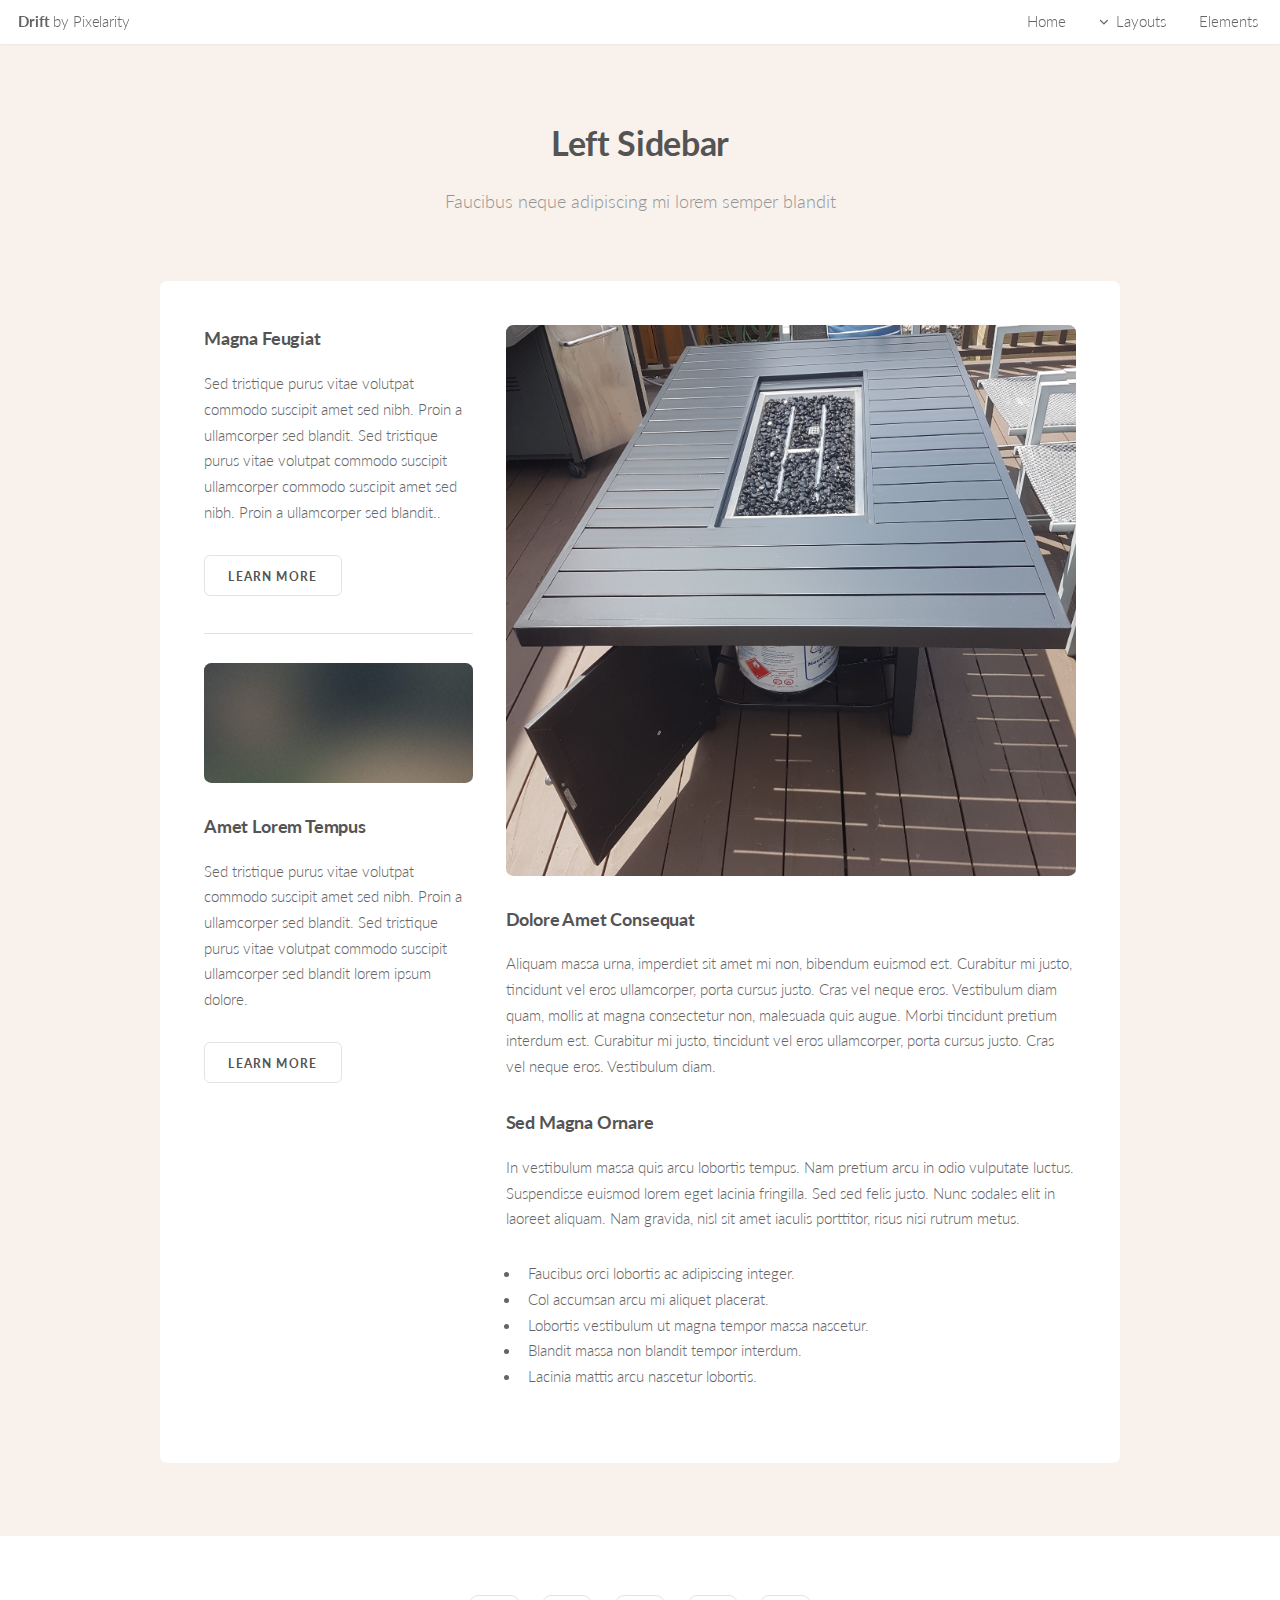
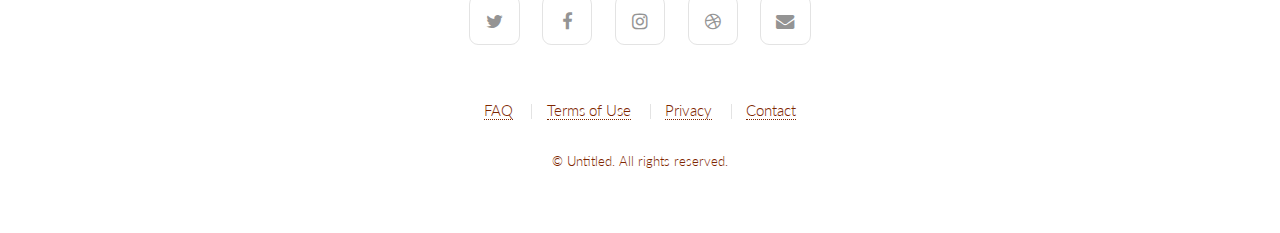
==== commit 3f4d5679: "Update" ====
--- a/left-sidebar.html
+++ b/left-sidebar.html
@@ -6,7 +6,7 @@
 -->
 <html>
 	<head>
-		<title>Untitled</title>
+		<title>About</title>
 		<meta charset="utf-8" />
 		<meta name="viewport" content="width=device-width, initial-scale=1, user-scalable=no" />
 		<link rel="stylesheet" href="assets/css/main.css" />
--- a/assets/css/main.css
+++ b/assets/css/main.css
@@ -1731,7 +1731,7 @@
 		@media screen and (max-width: 980px) {
 
 			.container {
-				width: 90%;
+				width: 50%;
 			}
 
 		}
@@ -1739,7 +1739,7 @@
 		@media screen and (max-width: 736px) {
 
 			.container {
-				width: 90%;
+				width: 50%;
 			}
 
 		}
@@ -1777,7 +1777,7 @@
 	}
 
 	header.major {
-		text-align: center;
+		text-align: center; /*cpcp*/
 	}
 
 		header.major h2 {
@@ -2528,22 +2528,25 @@
 
 	.slider {
 		position: relative;
-	}
-
-		.slider .viewer {
+		
+	}
+
+		/*.slider .viewer {
 			position: relative;
 			border-radius: 0.5em;
-			border: solid 1.5em #fff;
-			height: 20em;
-			margin: 0 auto;
-			overflow: hidden;
-			width: 80%;
-		}
+			border: solid .5em #fff; /*cp
+			height: 20em;  
+			overflow: visible;
+			width: 70%;
+		}*/
 
 		.slider .slide img {
 			border-radius: 0.375em;
 			display: block;
-			width: 100%;
+			margin-left: auto;
+            margin-right: auto;
+			/*width: 100%;*/
+			height: 80%;
 		}
 
 		.slider .nav-next,
@@ -2580,7 +2583,7 @@
 			}
 
 		.slider .nav-next {
-			right: 0;
+			right: 0em; /*cpcp moves arrows*/
 		}
 
 			.slider .nav-next:before {
@@ -2589,7 +2592,7 @@
 			}
 
 		.slider .nav-previous {
-			left: 0;
+			left: 0em; /*cpcp moves arrows*/
 		}
 
 			.slider .nav-previous:before {
@@ -2604,7 +2607,7 @@
 	}
 
 		.wrapper.style1 {
-			background: #f2f2f2;
+			background: #f9f2ec; /*was #f2f2f2;*/
 		}
 
 			.wrapper.style1 .box {
@@ -2617,7 +2620,7 @@
 		}
 
 		.wrapper.style3 {
-			background: #e0555a;
+			background: #cc9966;  /* cpcp middle banner*/
 			color: #d1f3f6;
 		}
 
@@ -2947,7 +2950,7 @@
 		#one .slider .viewer {
 			border-bottom-left-radius: 0;
 			border-bottom-right-radius: 0;
-			border-bottom: 0;
+			border-bottom: 1;
 		}
 
 		#one .slider .slide img {
@@ -2974,7 +2977,7 @@
 /* CTA */
 
 	#cta {
-		padding: 4em 0;
+		padding: 1em 0;
 		text-align: center;
 		display: -moz-flex;
 		display: -webkit-flex;
@@ -2991,7 +2994,7 @@
 	}
 
 		#cta h2 {
-			margin: 0 1em 0.25em 0;
+			margin: 0 1em 0.25em 0; 
 		}
 
 		#cta ul.actions {
@@ -3001,7 +3004,7 @@
 /* Footer */
 
 	#footer {
-		color: #949494;
+		color: #7e2600; /*copyright message*/
 		padding: 4em 0;
 		text-align: center;
 	}
@@ -3015,7 +3018,7 @@
 		}
 
 		#footer .copyright {
-			font-size: 0.8em;
+			font-size: 0.9em;
 		}
 
 /* XLarge */
@@ -3115,7 +3118,7 @@
 			.slider .slide img {
 				border-radius: 0.375em;
 				display: block;
-				width: 100%;
+				max-width: 100%;
 			}
 
 			.slider .nav-next,
@@ -3127,7 +3130,7 @@
 				margin-top: 0;
 				top: 0;
 				vertical-align: bottom;
-				width: 50%;
+				width: 10%;
 				z-index: 1;
 			}
 
@@ -3510,3 +3513,41 @@
 				}
 
 	}
+	/* The sidebar menu cpcpcp*/
+.sidenav {
+  height: 100%; /* Full-height: remove this if you want "auto" height */
+  width: 200px; /* Set the width of the sidebar */
+  position: fixed; /* Fixed Sidebar (stay in place on scroll) */
+  z-index: 1; /* Stay on top */
+  top: -1; /* Stay at the top */
+  left: 0;
+  background-color: #f2e6d9; /* light brown */
+  overflow-x: hidden; /* Disable horizontal scroll */
+  padding-top: 20px;
+}
+
+/* The navigation menu links */
+.sidenav a {
+  padding: 6px 8px 6px 16px;
+  text-decoration: none;
+  font-size: 15px;
+  color: #818181;
+  display: block;
+}
+
+/* When you mouse over the navigation links, change their color */
+.sidenav a:hover {
+  color: #f1f1f1;
+}
+
+/* Style page content */
+.main {
+  margin-left: 160px; /* Same as the width of the sidebar */
+  padding: 0px 10px;
+}
+
+/* On smaller screens, where height is less than 450px, change the style of the sidebar (less padding and a smaller font size) */
+@media screen and (max-height: 450px) {
+  .sidenav {padding-top: 15px;}
+  .sidenav a {font-size: 18px;}
+}
